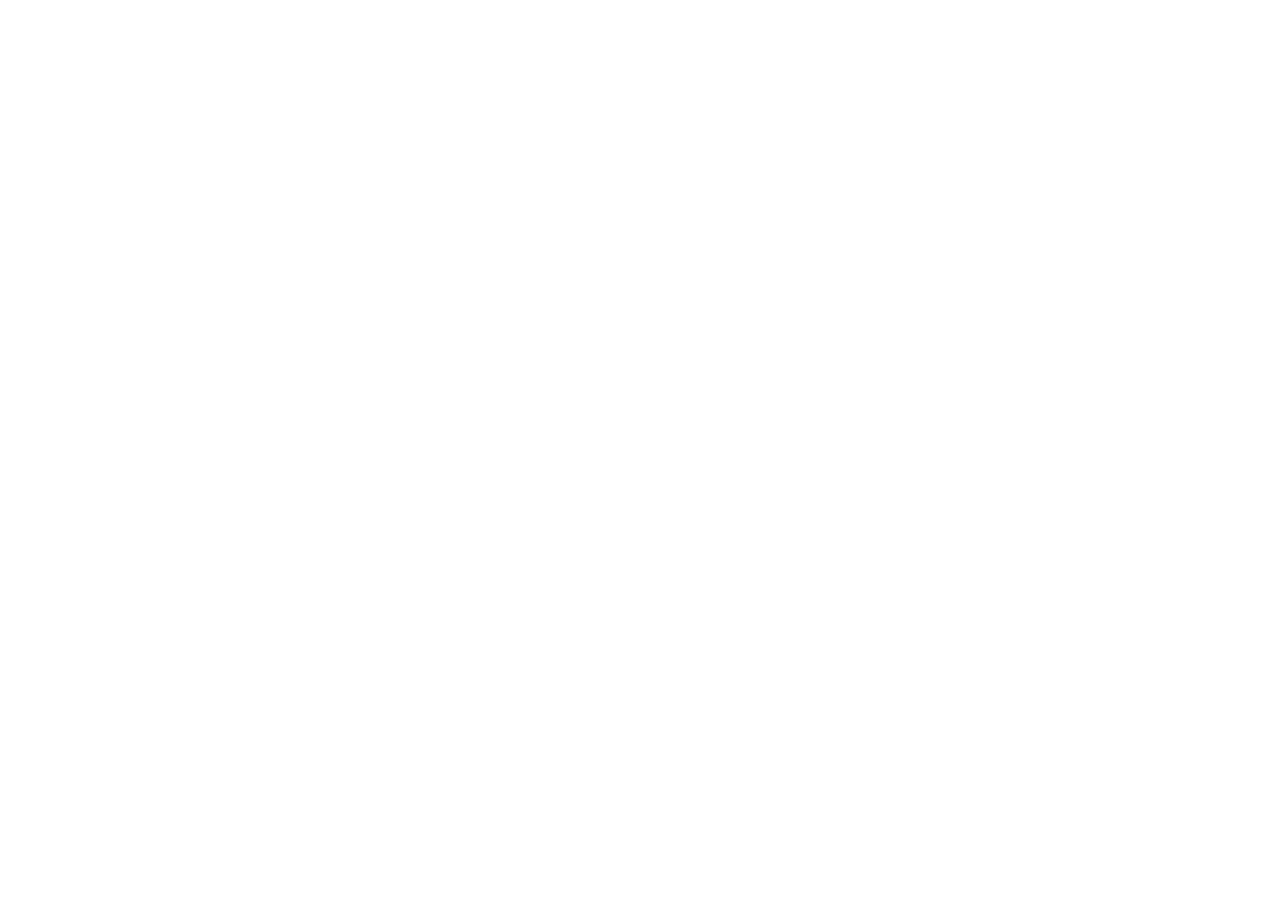
==== index.html @ ae05ca79 "Create index.html" ====
<!DOCTYPE html>
<html lang="en">
<head>
    <meta charset="UTF-8">
    <meta http-equiv="X-UA-Compatible" content="IE=edge">
    <meta name="viewport" content="width=device-width, initial-scale=1.0">

    <link rel="stylesheet" href="css/style.css">
    <title>Lesson-20-10-2021</title>
</head>
<body>
<img src="./img/slider1.jpg" alt="">
<img src="./img/slider2.jpg" alt="">
<img src="./img/slider3.jpg" alt="">
</body>
</html>
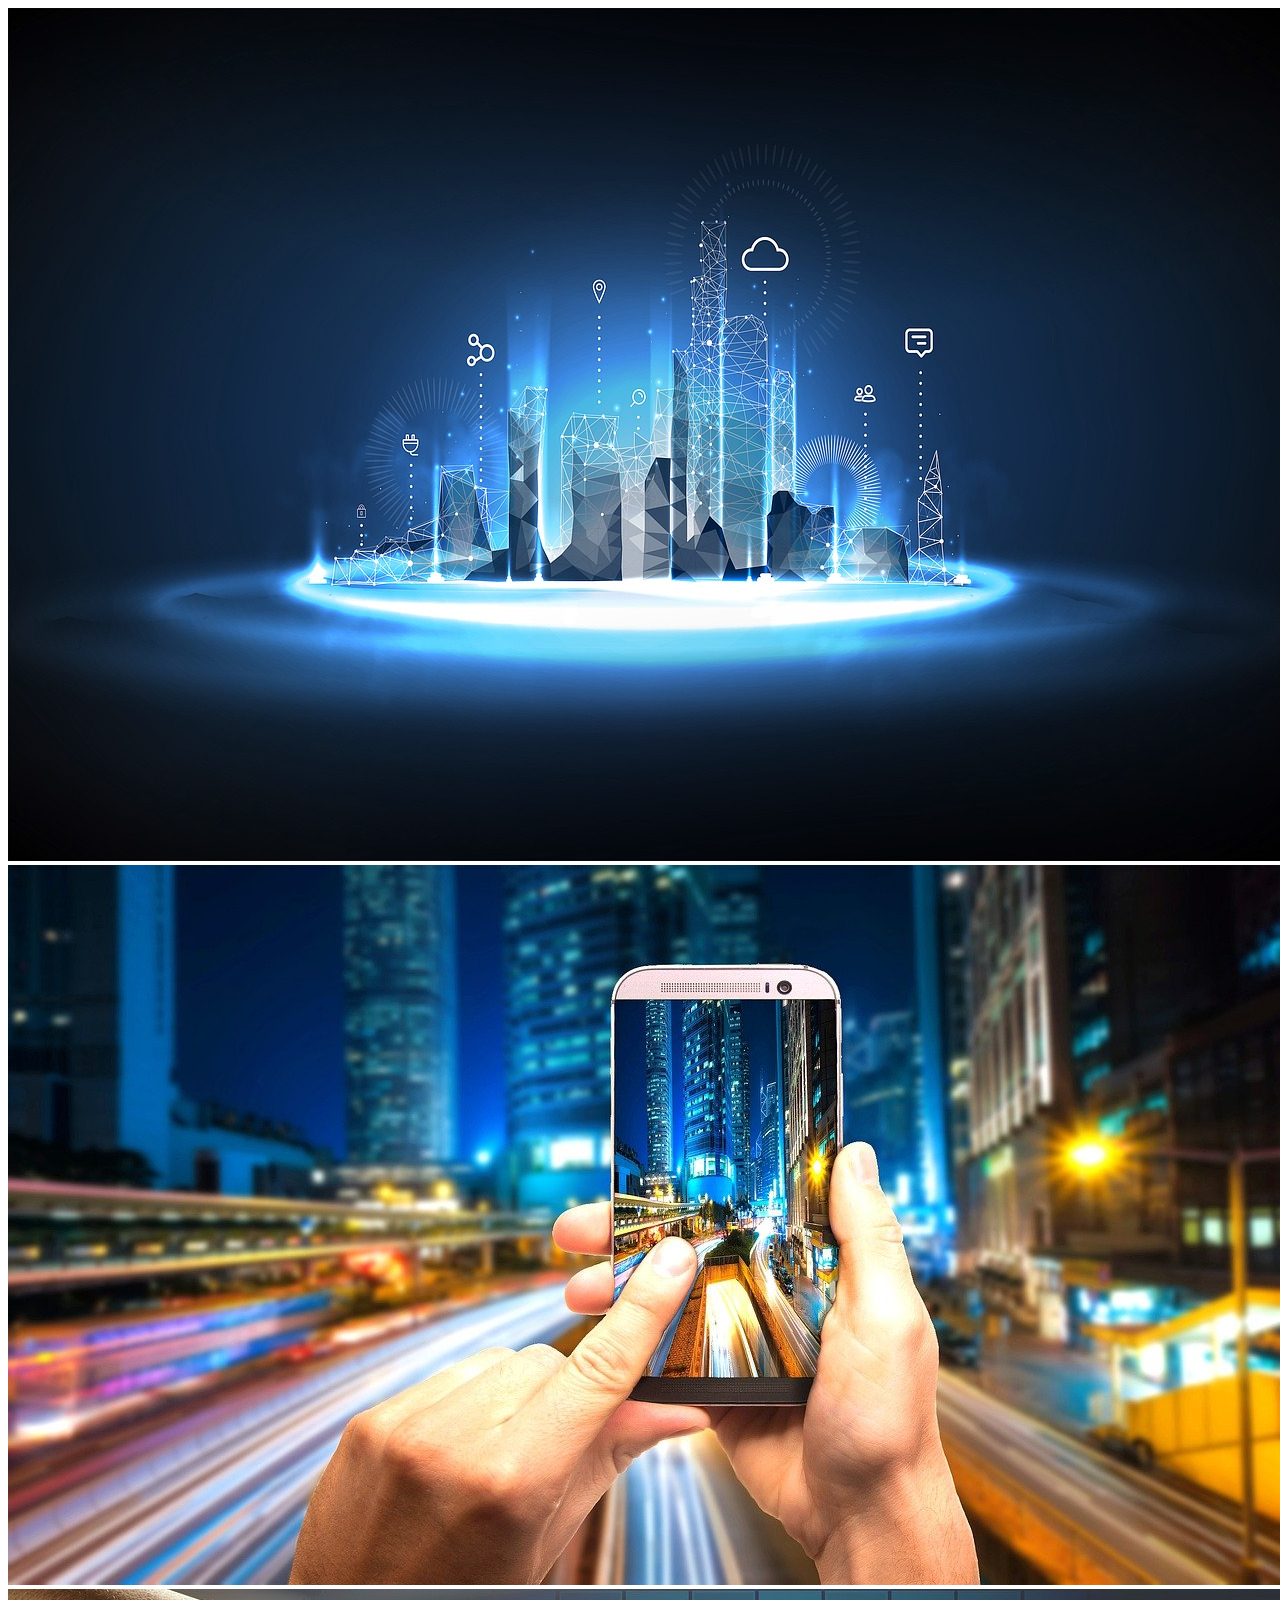
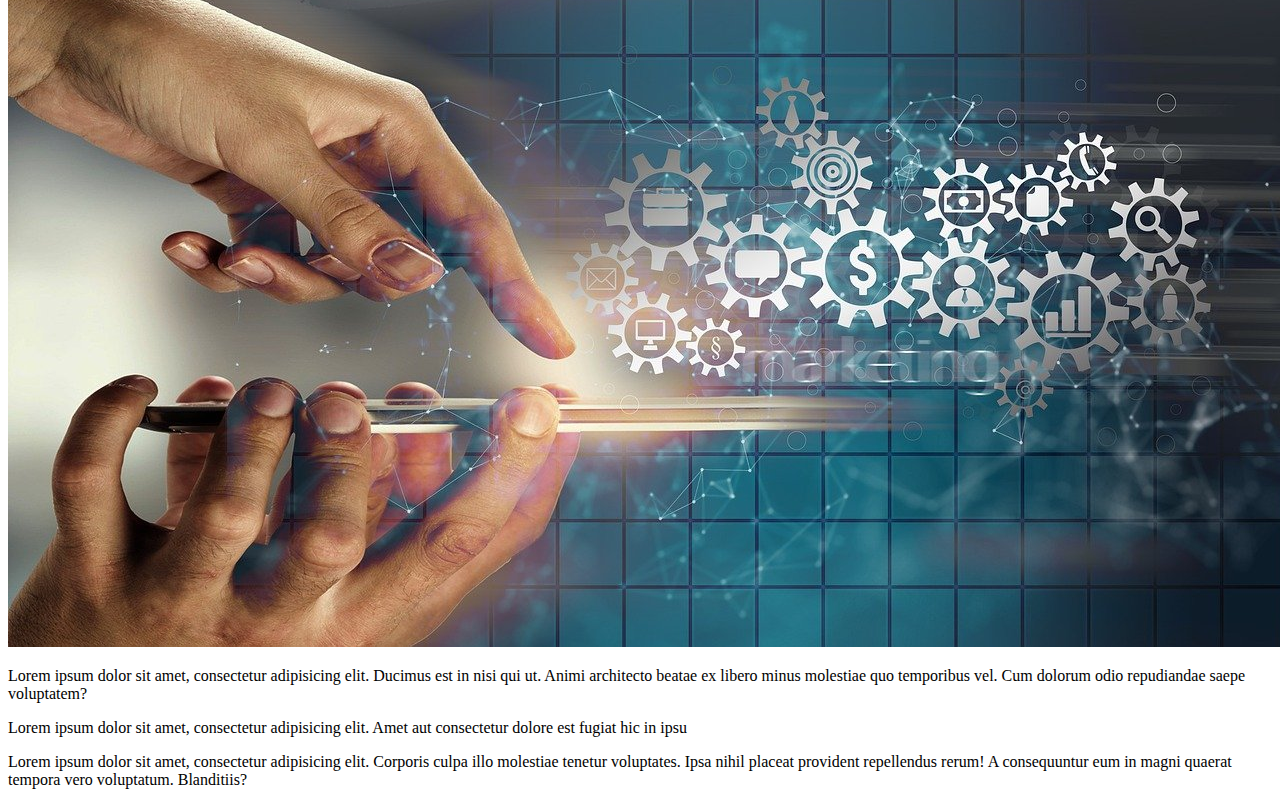
==== commit a8600afe: "add lorem" ====
--- a/index.html
+++ b/index.html
@@ -9,9 +9,15 @@
     <title>Lesson-20-10-2021</title>
 </head>
 <body>
-<img src="./img/slider1.jpg" alt="">
-<img src="./img/slider2.jpg" alt="">
-<img src="./img/slider3.jpg" alt="">
+    <img src="./img/slider1.jpg" alt="">
+    <img src="./img/slider2.jpg" alt="">
+    <img src="./img/slider3.jpg" alt="">
+    <p>Lorem ipsum dolor sit amet, consectetur adipisicing elit. Ducimus est in nisi qui ut. Animi architecto beatae ex
+        libero minus molestiae quo temporibus vel. Cum dolorum odio repudiandae saepe voluptatem?
+    <p>Lorem ipsum dolor sit amet, consectetur adipisicing elit. Amet aut consectetur dolore est fugiat hic in ipsu</p>
+    <p>Lorem ipsum dolor sit amet, consectetur adipisicing elit. Corporis culpa illo molestiae tenetur voluptates. Ipsa
+        nihil placeat provident repellendus rerum! A consequuntur eum in magni quaerat tempora vero voluptatum.
+        Blanditiis?</p>
 </body>
 </html>
 
